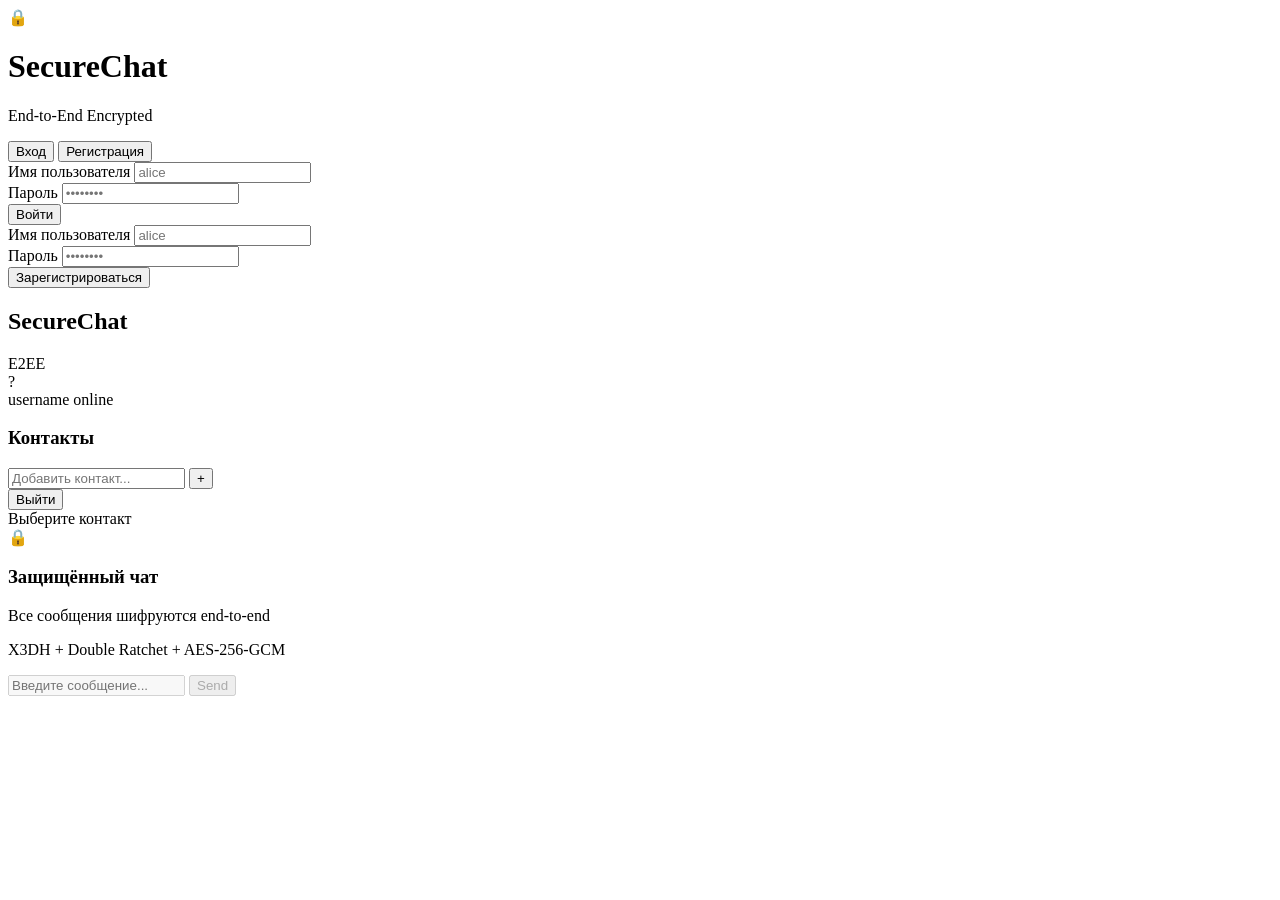
==== web/templates/index.html @ 4346bd0b "create project and bit programming it :D" ====
<!DOCTYPE html>
<html lang="ru">
<head>
    <meta charset="UTF-8">
    <meta name="viewport" content="width=device-width, initial-scale=1.0">
    <title>SecureChat - E2EE</title>
    <link rel="stylesheet" href="/static/style.css">
</head>
<body>
    <!-- Экран авторизации -->
    <div id="auth-screen" class="screen active">
        <div class="auth-container">
            <div class="logo">
                <div class="lock-icon">&#128274;</div>
                <h1>SecureChat</h1>
                <p class="subtitle">End-to-End Encrypted</p>
            </div>
            
            <div class="tabs">
                <button class="tab active" id="tab-login">Вход</button>
                <button class="tab" id="tab-register">Регистрация</button>
            </div>
            
            <!-- Форма входа -->
            <form id="login-form" class="auth-form active">
                <div class="form-group">
                    <label for="login-username">Имя пользователя</label>
                    <input type="text" id="login-username" placeholder="alice" required autocomplete="off">
                </div>
                <div class="form-group">
                    <label for="login-password">Пароль</label>
                    <input type="password" id="login-password" placeholder="••••••••" required>
                </div>
                <button type="submit" class="btn btn-primary">Войти</button>
            </form>
            
            <!-- Форма регистрации -->
            <form id="register-form" class="auth-form">
                <div class="form-group">
                    <label for="register-username">Имя пользователя</label>
                    <input type="text" id="register-username" placeholder="alice" required autocomplete="off">
                </div>
                <div class="form-group">
                    <label for="register-password">Пароль</label>
                    <input type="password" id="register-password" placeholder="••••••••" required>
                </div>
                <button type="submit" class="btn btn-primary">Зарегистрироваться</button>
            </form>
            
            <div id="auth-error" class="error-message"></div>
        </div>
    </div>
    
    <!-- Экран чата -->
    <div id="chat-screen" class="screen">
        <div class="chat-container">
            <!-- Боковая панель -->
            <div class="sidebar">
                <div class="sidebar-header">
                    <h2>SecureChat</h2>
                    <span class="status-badge encrypted">E2EE</span>
                </div>
                
                <div class="user-info">
                    <div class="avatar" id="user-avatar">?</div>
                    <div class="user-details">
                        <span id="current-username">username</span>
                        <span class="user-status online">online</span>
                    </div>
                </div>
                
                <div class="contacts">
                    <h3>Контакты</h3>
                    <div id="contacts-list"></div>
                    <div class="add-contact">
                        <input type="text" id="contact-input" placeholder="Добавить контакт..." autocomplete="off">
                        <button id="add-contact-btn">+</button>
                    </div>
                </div>
                
                <button class="btn btn-logout" id="logout-btn">Выйти</button>
            </div>
            
            <!-- Область чата -->
            <div class="chat-area">
                <div class="chat-header">
                    <div class="chat-contact-info">
                        <span class="contact-name" id="chat-partner">Выберите контакт</span>
                        <span class="fingerprint" id="fingerprint-display"></span>
                    </div>
                </div>
                
                <div class="messages" id="messages-container">
                    <div class="welcome-message">
                        <div class="welcome-icon">&#128274;</div>
                        <h3>Защищённый чат</h3>
                        <p>Все сообщения шифруются end-to-end</p>
                        <p class="protocol-info">X3DH + Double Ratchet + AES-256-GCM</p>
                    </div>
                </div>
                
                <div class="message-input-area">
                    <div class="input-container">
                        <input 
                            type="text" 
                            id="message-input" 
                            placeholder="Введите сообщение..." 
                            disabled
                            autocomplete="off"
                        >
                        <button class="btn btn-send" id="send-button" disabled>Send</button>
                    </div>
                </div>
            </div>
        </div>
    </div>
    
    <script src="/static/chat.js"></script>
</body>
</html>
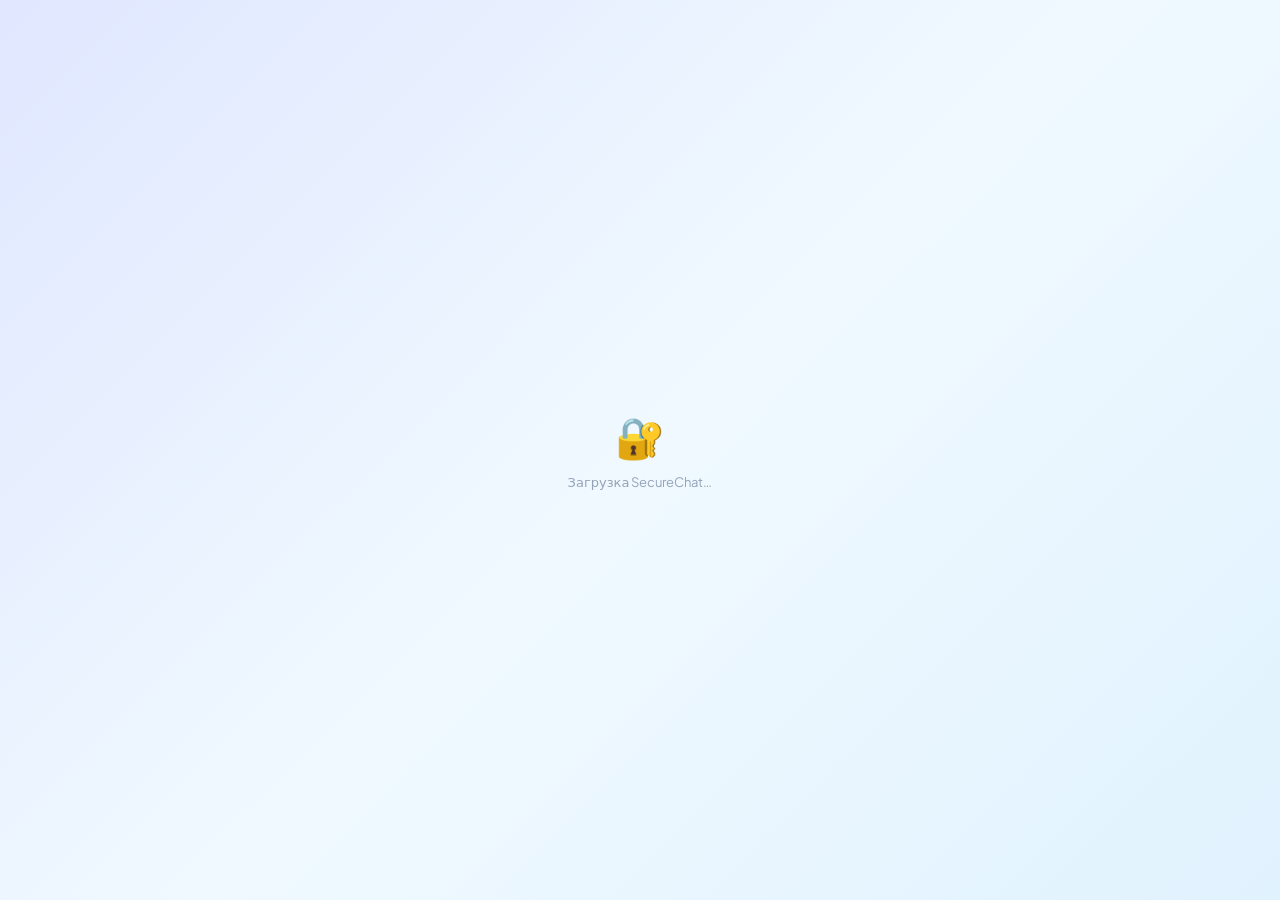
==== commit a31dc0b3: "fix: расшифровка сообщений (OPK), сессия при обновлении, страница логов - Исправлена главная причина" ====
--- a/web/templates/index.html
+++ b/web/templates/index.html
@@ -1,120 +1,583 @@
 <!DOCTYPE html>
 <html lang="ru">
 <head>
-    <meta charset="UTF-8">
-    <meta name="viewport" content="width=device-width, initial-scale=1.0">
-    <title>SecureChat - E2EE</title>
-    <link rel="stylesheet" href="/static/style.css">
+<meta charset="UTF-8">
+<meta name="viewport" content="width=device-width, initial-scale=1.0">
+<title>SecureChat — E2EE</title>
+<link rel="preconnect" href="https://fonts.googleapis.com">
+<link rel="preconnect" href="https://fonts.gstatic.com" crossorigin>
+<link href="https://fonts.googleapis.com/css2?family=Plus+Jakarta+Sans:wght@400;500;600;700&family=JetBrains+Mono:wght@400;500&display=swap" rel="stylesheet">
+<style>
+/* ═══════════════════════════════════════════════
+   SecureChat — Light Glassmorphism Theme
+   ═══════════════════════════════════════════════ */
+
+* { margin: 0; padding: 0; box-sizing: border-box; }
+
+:root {
+  --font-sans: 'Plus Jakarta Sans', system-ui, sans-serif;
+  --font-mono: 'JetBrains Mono', monospace;
+  --accent:         #3b82f6;
+  --accent-hover:   #2563eb;
+  --success:        #10b981;
+  --danger:         #ef4444;
+  --text-primary:   #1e293b;
+  --text-secondary: #64748b;
+  --text-tertiary:  #94a3b8;
+}
+
+body {
+  font-family: var(--font-sans);
+  height: 100vh;
+  overflow: hidden;
+  background: linear-gradient(135deg, #e0e7ff 0%, #f0f9ff 50%, #e0f2fe 100%);
+}
+
+/* ── Orbs ────────────────────────────────────── */
+body::before, body::after {
+  content: '';
+  position: fixed;
+  border-radius: 50%;
+  pointer-events: none;
+  z-index: 0;
+}
+body::before {
+  width: 500px; height: 500px;
+  background: rgba(99, 102, 241, 0.10);
+  filter: blur(100px);
+  top: -10%; left: -5%;
+}
+body::after {
+  width: 400px; height: 400px;
+  background: rgba(59, 130, 246, 0.09);
+  filter: blur(80px);
+  bottom: -5%; right: 5%;
+}
+
+/* ── Screens ─────────────────────────────────── */
+.screen { display: none; height: 100vh; position: relative; z-index: 1; }
+.screen.active { display: flex; }
+
+/* ═══════════════════════════════════════════════
+   AUTH SCREEN
+   ═══════════════════════════════════════════════ */
+#auth-screen {
+  align-items: center;
+  justify-content: center;
+}
+
+.auth-card {
+  width: 360px;
+  background: rgba(255,255,255,0.65);
+  backdrop-filter: blur(24px) saturate(180%);
+  -webkit-backdrop-filter: blur(24px) saturate(180%);
+  border: 1px solid rgba(255,255,255,0.75);
+  border-radius: 20px;
+  padding: 36px;
+  box-shadow: 0 16px 48px rgba(31,38,135,0.14), inset 0 1px 0 rgba(255,255,255,0.90);
+}
+
+.logo {
+  text-align: center;
+  margin-bottom: 28px;
+}
+.logo .lock-icon { font-size: 40px; line-height: 1; margin-bottom: 10px; }
+.logo h1 {
+  font-size: 24px; font-weight: 700;
+  color: var(--text-primary); letter-spacing: -0.02em;
+}
+.logo .subtitle { font-size: 12px; color: var(--text-tertiary); margin-top: 4px; }
+
+/* Tabs */
+.tabs {
+  display: flex;
+  border-bottom: 1px solid rgba(148,163,184,0.20);
+  margin-bottom: 22px;
+}
+.tab {
+  flex: 1; padding: 9px 0; background: none; border: none;
+  font-family: var(--font-sans); font-size: 13px; font-weight: 500;
+  cursor: pointer; color: var(--text-tertiary);
+  border-bottom: 2px solid transparent; margin-bottom: -1px;
+  transition: all 200ms cubic-bezier(0.4,0,0.2,1);
+}
+.tab.active { color: var(--accent); border-bottom-color: var(--accent); }
+
+/* Auth forms */
+.auth-form { display: none; flex-direction: column; gap: 14px; }
+.auth-form.active { display: flex; }
+
+.form-group { display: flex; flex-direction: column; gap: 5px; }
+.form-group label { font-size: 12px; font-weight: 500; color: var(--text-secondary); }
+.form-group input {
+  font-family: var(--font-sans); font-size: 14px; color: var(--text-primary);
+  background: rgba(255,255,255,0.68);
+  border: 1px solid rgba(255,255,255,0.75);
+  border-radius: 10px; padding: 10px 14px; outline: none;
+  box-shadow: 0 1px 4px rgba(31,38,135,0.06);
+  transition: all 200ms cubic-bezier(0.4,0,0.2,1);
+}
+.form-group input::placeholder { color: var(--text-tertiary); }
+.form-group input:focus {
+  border-color: rgba(59,130,246,0.50);
+  background: rgba(255,255,255,0.90);
+  box-shadow: 0 0 0 3px rgba(59,130,246,0.12), 0 1px 4px rgba(31,38,135,0.06);
+}
+
+.btn-primary {
+  font-family: var(--font-sans); font-size: 14px; font-weight: 600;
+  background: var(--accent); color: white; border: none;
+  border-radius: 10px; padding: 12px; cursor: pointer;
+  box-shadow: 0 4px 16px rgba(59,130,246,0.28);
+  transition: all 200ms cubic-bezier(0.4,0,0.2,1);
+  margin-top: 4px;
+}
+.btn-primary:hover { background: var(--accent-hover); transform: translateY(-1px); }
+.btn-primary:active { transform: none; }
+
+.error-message {
+  font-size: 12px; color: var(--danger);
+  text-align: center; min-height: 18px;
+}
+
+.protocol-badges {
+  display: flex; gap: 6px; justify-content: center; flex-wrap: wrap;
+  margin-top: 18px;
+}
+.badge-mono {
+  display: inline-block;
+  font-family: var(--font-mono); font-size: 10px; font-weight: 500;
+  background: rgba(59,130,246,0.08); color: var(--accent);
+  border: 1px solid rgba(59,130,246,0.18);
+  border-radius: 999px; padding: 3px 10px;
+}
+
+/* ═══════════════════════════════════════════════
+   CHAT SCREEN
+   ═══════════════════════════════════════════════ */
+#chat-screen { flex-direction: row; }
+
+/* ── Sidebar ──────────────────────────────────── */
+.sidebar {
+  width: 272px; flex-shrink: 0;
+  display: flex; flex-direction: column;
+  background: rgba(255,255,255,0.82);
+  backdrop-filter: blur(32px) saturate(200%);
+  -webkit-backdrop-filter: blur(32px) saturate(200%);
+  border-right: 1px solid rgba(255,255,255,0.65);
+  box-shadow: 2px 0 24px rgba(31,38,135,0.07);
+}
+
+.sidebar-header {
+  padding: 20px 18px 14px;
+  border-bottom: 1px solid rgba(148,163,184,0.15);
+}
+.sidebar-title-row {
+  display: flex; justify-content: space-between; align-items: center;
+  margin-bottom: 14px;
+}
+.sidebar-title {
+  font-size: 17px; font-weight: 700;
+  color: var(--text-primary); letter-spacing: -0.01em;
+}
+.badge-e2ee {
+  font-family: var(--font-mono); font-size: 10px; font-weight: 600;
+  background: rgba(16,185,129,0.10); color: var(--success);
+  border: 1px solid rgba(16,185,129,0.25);
+  border-radius: 999px; padding: 3px 9px;
+}
+
+.user-info-panel {
+  display: flex; align-items: center; gap: 10px;
+  background: rgba(59,130,246,0.06); border-radius: 12px; padding: 10px 12px;
+}
+.avatar {
+  width: 34px; height: 34px; border-radius: 50%;
+  background: linear-gradient(135deg, #3b82f6, #60a5fa);
+  display: flex; align-items: center; justify-content: center;
+  color: white; font-weight: 700; font-size: 14px; flex-shrink: 0;
+  box-shadow: 0 2px 8px rgba(59,130,246,0.25);
+}
+.avatar.lg { width: 36px; height: 36px; font-size: 15px; }
+.user-details { display: flex; flex-direction: column; gap: 2px; }
+.user-name { font-size: 13px; font-weight: 600; color: var(--text-primary); }
+.user-status {
+  font-size: 11px; color: var(--success);
+  display: flex; align-items: center; gap: 4px;
+}
+.status-dot {
+  width: 6px; height: 6px; border-radius: 50%; background: var(--success);
+}
+
+/* Contacts list */
+.contacts-section {
+  flex: 1; overflow-y: auto; padding: 12px 10px 8px;
+}
+.contacts-label {
+  font-size: 10px; font-weight: 600; color: var(--text-tertiary);
+  text-transform: uppercase; letter-spacing: 0.06em;
+  padding: 0 6px 8px;
+}
+.contact-item {
+  display: flex; align-items: center; gap: 10px;
+  padding: 10px 8px; border-radius: 10px; cursor: pointer;
+  border-left: 3px solid transparent;
+  transition: all 150ms cubic-bezier(0.4,0,0.2,1);
+  margin-bottom: 2px;
+}
+.contact-item:hover { background: rgba(59,130,246,0.06); }
+.contact-item.active {
+  background: rgba(59,130,246,0.10);
+  border-left-color: var(--accent);
+  padding-left: 6px;
+}
+.contact-avatar {
+  width: 34px; height: 34px; border-radius: 50%;
+  display: flex; align-items: center; justify-content: center;
+  color: white; font-weight: 700; font-size: 13px; flex-shrink: 0;
+  box-shadow: 0 2px 6px rgba(0,0,0,0.12);
+}
+.contact-info { flex: 1; min-width: 0; }
+.contact-name { font-size: 13px; font-weight: 600; color: var(--text-primary); }
+.contact-online-dot {
+  width: 7px; height: 7px; border-radius: 50%;
+  background: var(--success); flex-shrink: 0;
+}
+
+/* Add contact */
+.add-contact-row {
+  padding: 10px 12px;
+  border-top: 1px solid rgba(148,163,184,0.12);
+  display: flex; gap: 6px;
+}
+.add-contact-row input {
+  flex: 1; font-family: var(--font-sans); font-size: 13px; color: var(--text-primary);
+  background: rgba(255,255,255,0.65);
+  border: 1px solid rgba(255,255,255,0.72);
+  border-radius: 8px; padding: 8px 12px; outline: none;
+  transition: all 200ms;
+}
+.add-contact-row input:focus {
+  border-color: rgba(59,130,246,0.45);
+  box-shadow: 0 0 0 3px rgba(59,130,246,0.10);
+  background: rgba(255,255,255,0.90);
+}
+.add-contact-row input::placeholder { color: var(--text-tertiary); }
+.btn-add {
+  width: 34px; height: 34px; flex-shrink: 0; border: none;
+  border-radius: 8px; background: var(--accent); color: white;
+  font-size: 20px; font-weight: 700; cursor: pointer;
+  display: flex; align-items: center; justify-content: center;
+  box-shadow: 0 2px 8px rgba(59,130,246,0.25);
+  transition: all 200ms;
+}
+.btn-add:hover { background: var(--accent-hover); }
+
+/* Sidebar footer */
+.sidebar-footer { padding: 8px 12px 16px; display: flex; flex-direction: column; gap: 6px; }
+
+.btn-diag {
+  width: 100%; padding: 7px; background: transparent;
+  border: 1px solid rgba(148,163,184,0.30); border-radius: 8px;
+  color: var(--text-tertiary); font-family: var(--font-sans);
+  font-size: 12px; font-weight: 500; cursor: pointer;
+  display: flex; align-items: center; justify-content: center; gap: 5px;
+  transition: all 200ms;
+}
+.btn-diag:hover {
+  background: rgba(59,130,246,0.06);
+  border-color: rgba(59,130,246,0.30);
+  color: var(--accent);
+}
+
+.btn-logout {
+  width: 100%; padding: 8px; background: transparent;
+  border: 1px solid rgba(239,68,68,0.30); border-radius: 8px;
+  color: var(--danger); font-family: var(--font-sans);
+  font-size: 13px; font-weight: 500; cursor: pointer;
+  display: flex; align-items: center; justify-content: center; gap: 6px;
+  transition: all 200ms;
+}
+.btn-logout:hover { background: rgba(239,68,68,0.06); }
+.btn-logout svg { flex-shrink: 0; }
+
+/* ── Chat Area ────────────────────────────────── */
+.chat-area {
+  flex: 1; display: flex; flex-direction: column;
+  background: rgba(240,244,255,0.55); min-width: 0;
+}
+
+.chat-header {
+  padding: 14px 20px;
+  display: flex; align-items: center; gap: 12px;
+  background: rgba(255,255,255,0.72);
+  backdrop-filter: blur(20px); -webkit-backdrop-filter: blur(20px);
+  border-bottom: 1px solid rgba(255,255,255,0.65);
+  box-shadow: 0 2px 16px rgba(31,38,135,0.06);
+  min-height: 64px;
+}
+.chat-header-info { flex: 1; min-width: 0; }
+.chat-partner-name { font-size: 15px; font-weight: 600; color: var(--text-primary); }
+.chat-fingerprint {
+  font-family: var(--font-mono); font-size: 11px; color: var(--text-tertiary); margin-top: 1px;
+}
+.badge-session {
+  font-size: 11px; font-weight: 600;
+  background: rgba(16,185,129,0.10); color: var(--success);
+  border: 1px solid rgba(16,185,129,0.25);
+  border-radius: 999px; padding: 4px 10px;
+  white-space: nowrap;
+}
+
+/* Messages */
+.messages {
+  flex: 1; overflow-y: auto;
+  padding: 20px 20px 8px;
+  display: flex; flex-direction: column; gap: 8px;
+}
+
+.welcome-message {
+  margin: auto; text-align: center;
+  color: var(--text-tertiary);
+}
+.welcome-icon { font-size: 48px; margin-bottom: 14px; }
+.welcome-message h3 { font-size: 17px; font-weight: 600; color: var(--text-secondary); margin-bottom: 6px; }
+.welcome-message p { font-size: 13px; line-height: 1.6; }
+.welcome-badges { display: flex; gap: 6px; justify-content: center; flex-wrap: wrap; margin-top: 14px; }
+
+.message {
+  display: flex;
+  animation: fadeInMsg 0.25s cubic-bezier(0.4,0,0.2,1);
+}
+@keyframes fadeInMsg {
+  from { opacity: 0; transform: translateY(6px); }
+  to   { opacity: 1; transform: none; }
+}
+.message.sent     { justify-content: flex-end; }
+.message.received { justify-content: flex-start; }
+.message.error-msg .msg-bubble { border: 1px solid rgba(239,68,68,0.35) !important; }
+
+.msg-bubble {
+  max-width: 68%; padding: 10px 14px;
+  font-size: 14px; line-height: 1.55;
+  font-family: var(--font-sans);
+}
+.message.sent .msg-bubble {
+  background: var(--accent); color: white;
+  border-radius: 14px 14px 4px 14px;
+  box-shadow: 0 2px 12px rgba(59,130,246,0.25);
+}
+.message.received .msg-bubble {
+  background: rgba(255,255,255,0.82); color: var(--text-primary);
+  border: 1px solid rgba(255,255,255,0.75);
+  backdrop-filter: blur(12px); -webkit-backdrop-filter: blur(12px);
+  border-radius: 14px 14px 14px 4px;
+  box-shadow: 0 2px 12px rgba(31,38,135,0.07);
+}
+.msg-text { margin-bottom: 4px; word-break: break-word; }
+.msg-meta {
+  display: flex; gap: 4px; align-items: center;
+  font-size: 10px; opacity: 0.65;
+}
+.message.sent .msg-meta { justify-content: flex-end; }
+
+/* Input area */
+.message-input-area {
+  padding: 12px 16px 16px;
+  background: rgba(255,255,255,0.74);
+  backdrop-filter: blur(20px); -webkit-backdrop-filter: blur(20px);
+  border-top: 1px solid rgba(255,255,255,0.65);
+}
+.input-row { display: flex; gap: 8px; align-items: center; }
+.input-row input {
+  flex: 1; font-family: var(--font-sans); font-size: 14px; color: var(--text-primary);
+  background: rgba(255,255,255,0.68);
+  border: 1px solid rgba(255,255,255,0.75);
+  border-radius: 12px; padding: 11px 14px; outline: none;
+  box-shadow: 0 1px 4px rgba(31,38,135,0.06);
+  transition: all 200ms cubic-bezier(0.4,0,0.2,1);
+}
+.input-row input:focus {
+  border-color: rgba(59,130,246,0.50);
+  background: rgba(255,255,255,0.92);
+  box-shadow: 0 0 0 3px rgba(59,130,246,0.12), 0 1px 4px rgba(31,38,135,0.06);
+}
+.input-row input::placeholder { color: var(--text-tertiary); }
+.input-row input:disabled { opacity: 0.45; cursor: not-allowed; }
+
+.btn-send {
+  width: 42px; height: 42px; flex-shrink: 0;
+  border: none; border-radius: 10px;
+  background: var(--accent); cursor: pointer;
+  display: flex; align-items: center; justify-content: center;
+  box-shadow: 0 2px 10px rgba(59,130,246,0.30);
+  transition: all 200ms cubic-bezier(0.4,0,0.2,1);
+}
+.btn-send:hover:not(:disabled) { background: var(--accent-hover); transform: scale(1.05); }
+.btn-send:disabled { opacity: 0.40; cursor: not-allowed; transform: none; }
+.btn-send svg { display: block; }
+
+.encrypt-hint {
+  text-align: right; margin-top: 5px;
+  font-family: var(--font-mono); font-size: 10px; color: var(--text-tertiary);
+  min-height: 14px;
+}
+
+/* ── Scrollbars ──────────────────────────────── */
+::-webkit-scrollbar { width: 5px; }
+::-webkit-scrollbar-track { background: transparent; }
+::-webkit-scrollbar-thumb { background: rgba(148,163,184,0.35); border-radius: 4px; }
+::-webkit-scrollbar-thumb:hover { background: rgba(148,163,184,0.55); }
+
+/* ── Loader overlay ──────────────────────────── */
+#loader {
+  position: fixed; inset: 0; z-index: 100;
+  background: linear-gradient(135deg, #e0e7ff 0%, #f0f9ff 50%, #e0f2fe 100%);
+  display: flex; flex-direction: column; align-items: center; justify-content: center;
+  gap: 12px; transition: opacity 400ms;
+}
+#loader .lock { font-size: 40px; }
+#loader p { font-size: 13px; color: var(--text-tertiary); font-family: var(--font-sans); }
+#loader.hidden { opacity: 0; pointer-events: none; }
+</style>
 </head>
 <body>
-    <!-- Экран авторизации -->
-    <div id="auth-screen" class="screen active">
-        <div class="auth-container">
-            <div class="logo">
-                <div class="lock-icon">&#128274;</div>
-                <h1>SecureChat</h1>
-                <p class="subtitle">End-to-End Encrypted</p>
-            </div>
-            
-            <div class="tabs">
-                <button class="tab active" id="tab-login">Вход</button>
-                <button class="tab" id="tab-register">Регистрация</button>
-            </div>
-            
-            <!-- Форма входа -->
-            <form id="login-form" class="auth-form active">
-                <div class="form-group">
-                    <label for="login-username">Имя пользователя</label>
-                    <input type="text" id="login-username" placeholder="alice" required autocomplete="off">
-                </div>
-                <div class="form-group">
-                    <label for="login-password">Пароль</label>
-                    <input type="password" id="login-password" placeholder="••••••••" required>
-                </div>
-                <button type="submit" class="btn btn-primary">Войти</button>
-            </form>
-            
-            <!-- Форма регистрации -->
-            <form id="register-form" class="auth-form">
-                <div class="form-group">
-                    <label for="register-username">Имя пользователя</label>
-                    <input type="text" id="register-username" placeholder="alice" required autocomplete="off">
-                </div>
-                <div class="form-group">
-                    <label for="register-password">Пароль</label>
-                    <input type="password" id="register-password" placeholder="••••••••" required>
-                </div>
-                <button type="submit" class="btn btn-primary">Зарегистрироваться</button>
-            </form>
-            
-            <div id="auth-error" class="error-message"></div>
+
+<!-- Loading overlay -->
+<div id="loader">
+  <div class="lock">🔐</div>
+  <p>Загрузка SecureChat…</p>
+</div>
+
+<!-- ── AUTH SCREEN ────────────────────────────── -->
+<div id="auth-screen" class="screen">
+  <div class="auth-card">
+    <div class="logo">
+      <div class="lock-icon">🔐</div>
+      <h1>SecureChat</h1>
+      <p class="subtitle">End-to-End Encrypted</p>
+    </div>
+
+    <div class="tabs">
+      <button class="tab active" id="tab-login">Вход</button>
+      <button class="tab" id="tab-register">Регистрация</button>
+    </div>
+
+    <form id="login-form" class="auth-form active">
+      <div class="form-group">
+        <label for="login-username">Имя пользователя</label>
+        <input type="text" id="login-username" placeholder="alice" autocomplete="off">
+      </div>
+      <div class="form-group">
+        <label for="login-password">Пароль</label>
+        <input type="password" id="login-password" placeholder="••••••••">
+      </div>
+      <button type="submit" class="btn-primary">Войти</button>
+    </form>
+
+    <form id="register-form" class="auth-form">
+      <div class="form-group">
+        <label for="register-username">Имя пользователя</label>
+        <input type="text" id="register-username" placeholder="alice" autocomplete="off">
+      </div>
+      <div class="form-group">
+        <label for="register-password">Пароль</label>
+        <input type="password" id="register-password" placeholder="••••••••">
+      </div>
+      <button type="submit" class="btn-primary">Зарегистрироваться</button>
+    </form>
+
+    <div id="auth-error" class="error-message"></div>
+
+    <div class="protocol-badges">
+      <span class="badge-mono">X3DH</span>
+      <span class="badge-mono">Double Ratchet</span>
+      <span class="badge-mono">AES-256-GCM</span>
+    </div>
+  </div>
+</div>
+
+<!-- ── CHAT SCREEN ────────────────────────────── -->
+<div id="chat-screen" class="screen">
+
+  <!-- Sidebar -->
+  <div class="sidebar">
+    <div class="sidebar-header">
+      <div class="sidebar-title-row">
+        <span class="sidebar-title">SecureChat</span>
+        <span class="badge-e2ee">E2EE</span>
+      </div>
+      <div class="user-info-panel">
+        <div class="avatar lg" id="user-avatar">?</div>
+        <div class="user-details">
+          <span class="user-name" id="current-username">username</span>
+          <span class="user-status">
+            <span class="status-dot"></span>online
+          </span>
         </div>
-    </div>
-    
-    <!-- Экран чата -->
-    <div id="chat-screen" class="screen">
-        <div class="chat-container">
-            <!-- Боковая панель -->
-            <div class="sidebar">
-                <div class="sidebar-header">
-                    <h2>SecureChat</h2>
-                    <span class="status-badge encrypted">E2EE</span>
-                </div>
-                
-                <div class="user-info">
-                    <div class="avatar" id="user-avatar">?</div>
-                    <div class="user-details">
-                        <span id="current-username">username</span>
-                        <span class="user-status online">online</span>
-                    </div>
-                </div>
-                
-                <div class="contacts">
-                    <h3>Контакты</h3>
-                    <div id="contacts-list"></div>
-                    <div class="add-contact">
-                        <input type="text" id="contact-input" placeholder="Добавить контакт..." autocomplete="off">
-                        <button id="add-contact-btn">+</button>
-                    </div>
-                </div>
-                
-                <button class="btn btn-logout" id="logout-btn">Выйти</button>
-            </div>
-            
-            <!-- Область чата -->
-            <div class="chat-area">
-                <div class="chat-header">
-                    <div class="chat-contact-info">
-                        <span class="contact-name" id="chat-partner">Выберите контакт</span>
-                        <span class="fingerprint" id="fingerprint-display"></span>
-                    </div>
-                </div>
-                
-                <div class="messages" id="messages-container">
-                    <div class="welcome-message">
-                        <div class="welcome-icon">&#128274;</div>
-                        <h3>Защищённый чат</h3>
-                        <p>Все сообщения шифруются end-to-end</p>
-                        <p class="protocol-info">X3DH + Double Ratchet + AES-256-GCM</p>
-                    </div>
-                </div>
-                
-                <div class="message-input-area">
-                    <div class="input-container">
-                        <input 
-                            type="text" 
-                            id="message-input" 
-                            placeholder="Введите сообщение..." 
-                            disabled
-                            autocomplete="off"
-                        >
-                        <button class="btn btn-send" id="send-button" disabled>Send</button>
-                    </div>
-                </div>
-            </div>
+      </div>
+    </div>
+
+    <div class="contacts-section">
+      <div class="contacts-label">Контакты</div>
+      <div id="contacts-list"></div>
+    </div>
+
+    <div class="add-contact-row">
+      <input type="text" id="contact-input" placeholder="Добавить контакт…" autocomplete="off">
+      <button class="btn-add" id="add-contact-btn">+</button>
+    </div>
+
+    <div class="sidebar-footer">
+      <button class="btn-diag" id="logs-btn">
+        &#128202; Диагностика / Логи
+      </button>
+      <button class="btn-logout" id="logout-btn">
+        <svg width="14" height="14" viewBox="0 0 24 24" fill="none" stroke="currentColor" stroke-width="2" stroke-linecap="round" stroke-linejoin="round">
+          <path d="M9 21H5a2 2 0 0 1-2-2V5a2 2 0 0 1 2-2h4"></path>
+          <polyline points="16 17 21 12 16 7"></polyline>
+          <line x1="21" y1="12" x2="9" y2="12"></line>
+        </svg>
+        Выйти
+      </button>
+    </div>
+  </div>
+
+  <!-- Chat area -->
+  <div class="chat-area">
+    <div class="chat-header" id="chat-header">
+      <div style="font-size:15px;color:var(--text-tertiary)">Выберите контакт</div>
+    </div>
+
+    <div class="messages" id="messages-container">
+      <div class="welcome-message">
+        <div class="welcome-icon">🔐</div>
+        <h3>Защищённый чат</h3>
+        <p>Все сообщения шифруются end-to-end</p>
+        <div class="welcome-badges">
+          <span class="badge-mono">X3DH</span>
+          <span class="badge-mono">Double Ratchet</span>
+          <span class="badge-mono">AES-256-GCM</span>
         </div>
-    </div>
-    
-    <script src="/static/chat.js"></script>
+      </div>
+    </div>
+
+    <div class="message-input-area">
+      <div class="input-row">
+        <input type="text" id="message-input" placeholder="Введите сообщение…" disabled autocomplete="off">
+        <button class="btn-send" id="send-button" disabled>
+          <svg width="18" height="18" viewBox="0 0 24 24" fill="none" stroke="white" stroke-width="2" stroke-linecap="round" stroke-linejoin="round">
+            <line x1="22" y1="2" x2="11" y2="13"></line>
+            <polygon points="22 2 15 22 11 13 2 9 22 2"></polygon>
+          </svg>
+        </button>
+      </div>
+      <div class="encrypt-hint" id="encrypt-hint"></div>
+    </div>
+  </div>
+</div>
+
+<script src="https://cdn.socket.io/4.7.5/socket.io.min.js"></script>
+<script src="/static/chat.js"></script>
 </body>
-</html>+</html>
